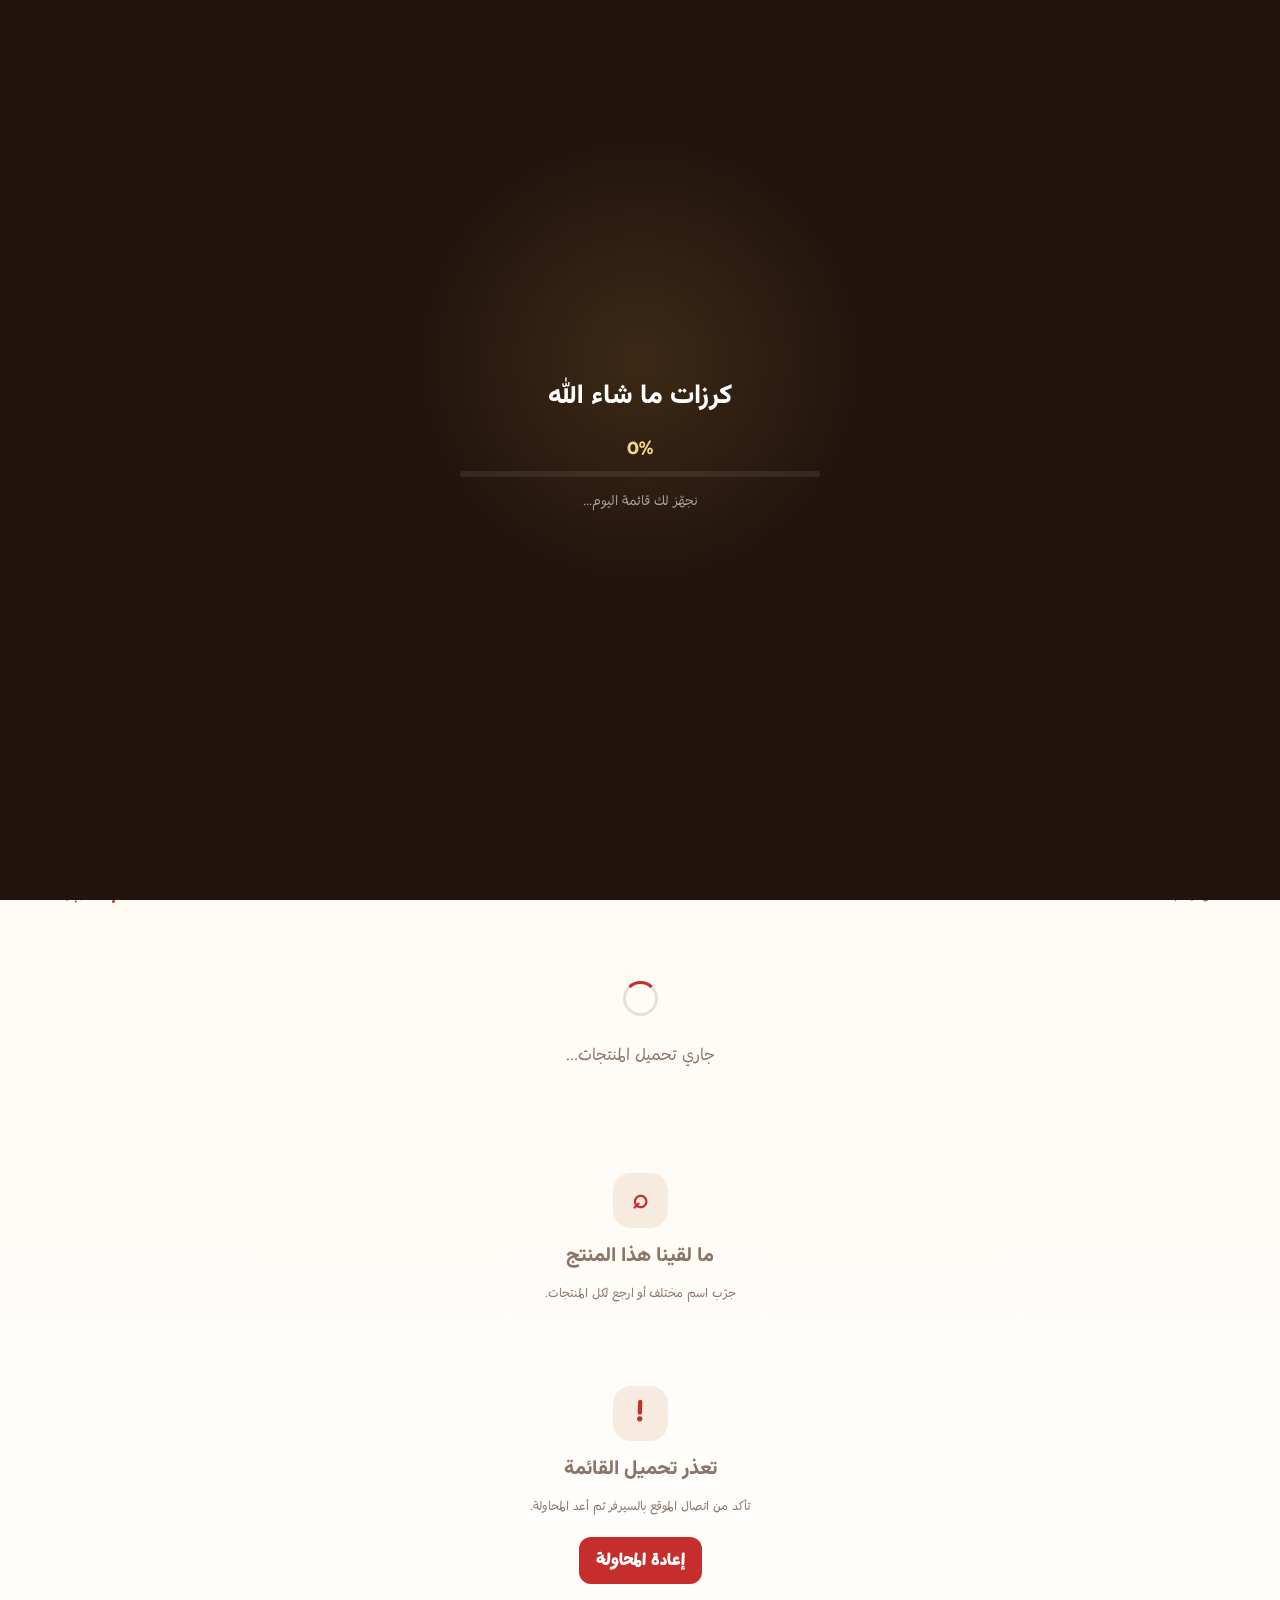
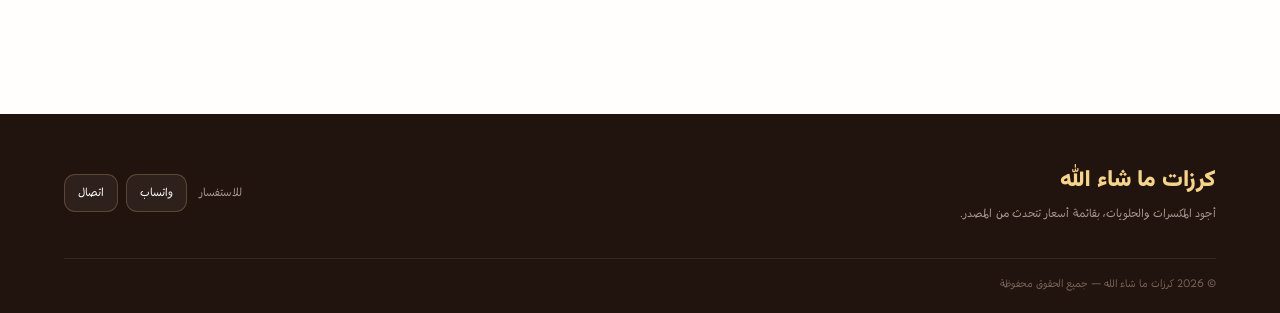
==== index.html @ 21d66e76 "Add files via upload" ====
<!DOCTYPE html>
<html lang="ar" dir="rtl">
<head>
<meta charset="UTF-8">
<meta name="viewport" content="width=device-width, initial-scale=1.0">
<meta name="theme-color" content="#21130d">
<meta name="description" content="كرزات ما شاء الله - قائمة أسعار المكسرات والحلويات والمنتجات المتنوعة.">
<title>كرزات ما شاء الله | قائمة الأسعار</title>
<link rel="preconnect" href="https://fonts.googleapis.com">
<link rel="preconnect" href="https://fonts.gstatic.com" crossorigin>
<link href="https://fonts.googleapis.com/css2?family=Playpen+Sans+Arabic:wght@400;500;600;700&family=Vazirmatn:wght@400;500;600;700;800;900&display=swap" rel="stylesheet">
<link rel="stylesheet" href="style.css">
</head>
<body class="loading">

<div id="loader" aria-hidden="true">
  <div class="loader-inner">
    <div class="loader-brand">كرزات ما شاء الله</div>
    <div class="loader-percent" id="load-pc">0%</div>
    <div class="loader-track"><div id="load-bar"></div></div>
    <p>نجهّز لك قائمة اليوم...</p>
  </div>
</div>

<div id="scrollBar"></div>

<header class="navbar">
  <div class="nav-inner">
    <a class="brand" href="#" aria-label="كرزات ما شاء الله">
      <span><strong>كرزات ما شاء الله</strong><small>نكهة تستاهلها</small></span>
    </a>
    <div class="search-box">
      <span class="search-icon">⌕</span>
      <input id="search" type="search" autocomplete="off" placeholder="ابحث عن منتج..." aria-label="البحث عن منتج">
      <button id="clear-search" type="button" aria-label="مسح البحث">×</button>
    </div>
  </div>
</header>

<main>
<section class="hero">
  <div class="hero-content">
    <span class="eyebrow">قائمة الأسعار اليومية</span>
    <h1>المكسرات والحلويات<br><em>بطعم يفتح النفس.</em></h1>
    <p>تشكيلة مختارة بعناية، وأسعار محدثة مباشرة من قاعدة بيانات المحل.</p>
    <a class="hero-action" href="#products">استعرض المنتجات <span>↓</span></a>
  </div>
  <div class="hero-glow hero-glow-one"></div>
  <div class="hero-glow hero-glow-two"></div>
  <div class="hero-noise"></div>
</section>

<section class="catalog-section" id="products-section">
  <div class="section-head">
    <div><span class="section-kicker">تشكيلتنا</span><h2>اختار اللي يعجبك</h2></div>
    <span class="product-count" id="product-count">...</span>
  </div>

  <div class="category-tabs" role="tablist" aria-label="أقسام المنتجات">
    <button class="tab active" data-cat="all" type="button">الكل</button>
    <button class="tab" data-cat="المكسرات" type="button">المكسرات</button>
    <button class="tab" data-cat="الحلويات" type="button">الحلويات</button>
    <button class="tab" data-cat="منتجات أخرى" type="button">منتجات أخرى</button>
  </div>

  <div class="catalog-tools">
    <span id="active-filter">كل المنتجات</span>
    <button id="reset-filters" type="button">إعادة ضبط</button>
  </div>

  <div id="loading-products" class="products-state">
    <div class="state-spinner"></div><p>جاري تحميل المنتجات...</p>
  </div>
  <section class="products" id="products" aria-live="polite"></section>

  <div id="no-results" class="products-state empty-state" hidden>
    <div class="empty-icon">⌕</div><h3>ما لقينا هذا المنتج</h3><p>جرّب اسم مختلف أو ارجع لكل المنتجات.</p>
  </div>

  <div id="api-error" class="products-state empty-state" hidden>
    <div class="empty-icon">!</div><h3>تعذر تحميل القائمة</h3>
    <p>تأكد من اتصال الموقع بالسيرفر ثم أعد المحاولة.</p>
    <button id="retry-btn" class="retry-btn" type="button">إعادة المحاولة</button>
  </div>
</section>
</main>

<footer>
  <div class="footer-inner">
    <div><div class="footer-brand">كرزات ما شاء الله</div><p>أجود المكسرات والحلويات، بقائمة أسعار تتحدث من المصدر.</p></div>
    <div class="footer-contact"><span>للاستفسار</span><button type="button" onclick="openWhatsApp()">واتساب</button><button type="button" onclick="openCall()">اتصال</button></div>
  </div>
  <div class="footer-bottom">© 2026 كرزات ما شاء الله — جميع الحقوق محفوظة</div>
</footer>

<button id="backToTop" type="button" aria-label="العودة للأعلى">↑</button>
<script src="script.js"></script>
</body>
</html>
---- style.css ----
@import url('https://fonts.googleapis.com/css2?family=Playpen+Sans+Arabic:wght@400;500;600;700&family=Vazirmatn:wght@400;500;600;700;800;900&display=swap');
:root{--ink:#21130d;--cream:#fffaf3;--gold:#d9aa4b;--gold-light:#f4d38b;--red:#c62d2d;--red-dark:#8f1d20;--muted:#8c7468;--line:rgba(72,39,25,.12);--shadow:0 20px 60px rgba(57,31,19,.12);--radius:24px}
*{box-sizing:border-box}html{scroll-behavior:smooth;overflow-x:hidden}body{margin:0;min-height:100vh;overflow-x:hidden;color:var(--ink);background:radial-gradient(circle at 10% 10%,rgba(217,170,75,.12),transparent 28%),linear-gradient(180deg,#f5eadc,#fffaf3 38%,#fff);font-family:'Playpen Sans Arabic',sans-serif}body.loading{overflow:hidden}button,input{font:inherit}button{cursor:pointer}a{text-decoration:none;color:inherit}
#scrollBar{position:fixed;inset:0 auto auto 0;width:0;height:3px;z-index:3000;background:linear-gradient(90deg,var(--red),var(--gold-light));box-shadow:0 0 14px rgba(217,170,75,.55)}
#loader{position:fixed;inset:0;z-index:4000;display:grid;place-items:center;background:radial-gradient(circle at 50% 40%,rgba(217,170,75,.15),transparent 28%),#21130d;color:#fff;transition:opacity .45s,visibility .45s}#loader.hidden{opacity:0;visibility:hidden;pointer-events:none}.loader-inner{text-align:center;width:min(88vw,360px)}.loader-mark{display:none}.loader-brand{font:800 27px 'Vazirmatn',sans-serif}.loader-percent{margin:18px 0 8px;color:var(--gold-light);font-weight:800}.loader-track{height:6px;background:rgba(255,255,255,.08);border-radius:999px;overflow:hidden}#load-bar{width:0;height:100%;background:linear-gradient(90deg,var(--red),var(--gold-light));transition:width .15s}.loader-inner p{color:rgba(255,255,255,.58);font-size:13px;margin-top:14px}
.navbar{position:sticky;top:0;z-index:1500;padding:13px 5%;background:rgba(33,19,13,.9);backdrop-filter:blur(18px);-webkit-backdrop-filter:blur(18px);border-bottom:1px solid rgba(244,211,139,.1);box-shadow:0 8px 30px rgba(25,13,8,.12)}.nav-inner{width:min(1180px,100%);margin:auto;display:flex;align-items:center;justify-content:space-between;gap:22px}.brand{display:flex;align-items:center;min-width:max-content}.brand strong{display:block;color:#fff;font:800 18px 'Vazirmatn',sans-serif}.brand small{display:block;color:#cdbdaf;font-size:10px;margin-top:2px}.search-box{width:min(390px,52vw);display:flex;align-items:center;gap:8px;padding:5px 7px 5px 12px;border:1px solid rgba(244,211,139,.2);border-radius:18px;background:rgba(255,255,255,.07);transition:.25s}.search-box:focus-within{border-color:rgba(244,211,139,.65);box-shadow:0 0 0 4px rgba(217,170,75,.08)}.search-icon{color:#f4d38b;font-size:22px;line-height:1}.search-box input{flex:1;min-width:0;border:0;outline:0;background:transparent;color:#fff;font-size:13px}.search-box input::placeholder{color:#bba99e}.search-box button{border:0;background:transparent;color:#cdbdaf;font-size:22px;opacity:0;pointer-events:none;transition:.2s}.search-box button.visible{opacity:1;pointer-events:auto}
.hero{position:relative;min-height:540px;overflow:hidden;display:flex;align-items:center;padding:75px max(5%,calc((100vw - 1180px)/2));background:linear-gradient(90deg,rgba(33,19,13,.96),rgba(33,19,13,.78) 45%,rgba(33,19,13,.55)),url('https://images.unsplash.com/photo-1536620453301-4ee56663273c?auto=format&fit=crop&w=1800&q=85') center/cover}.hero-content{position:relative;z-index:3;max-width:680px;color:#fff}.eyebrow,.section-kicker{display:inline-flex;align-items:center;gap:8px;color:var(--gold-light);font-size:12px;font-weight:800;letter-spacing:.4px}.eyebrow:before,.section-kicker:before{content:"";width:26px;height:2px;background:var(--gold);border-radius:2px}.hero h1{margin:15px 0 17px;font:900 clamp(39px,6vw,72px)/1.12 'Vazirmatn',sans-serif;letter-spacing:-2px}.hero h1 em{font-style:normal;color:#f1c875}.hero p{max-width:570px;color:#e4d9d1;font-size:16px;line-height:2}.hero-action{display:inline-flex;align-items:center;gap:15px;margin-top:18px;padding:13px 19px;border-radius:15px;color:#24150e;background:linear-gradient(135deg,#f5d994,#c9943c);font-weight:900;box-shadow:0 12px 30px rgba(0,0,0,.18);transition:.25s}.hero-action:hover{transform:translateY(-3px);box-shadow:0 18px 35px rgba(0,0,0,.24)}.hero-action span{font-size:19px}.hero-glow{position:absolute;border-radius:50%;filter:blur(4px);pointer-events:none}.hero-glow-one{width:360px;height:360px;right:-80px;bottom:-150px;background:rgba(198,45,45,.24)}.hero-glow-two{width:280px;height:280px;left:38%;top:-170px;background:rgba(217,170,75,.15)}.hero-noise{position:absolute;inset:0;opacity:.07;background-image:url("data:image/svg+xml,%3Csvg viewBox='0 0 180 180' xmlns='http://www.w3.org/2000/svg'%3E%3Cfilter id='n'%3E%3CfeTurbulence type='fractalNoise' baseFrequency='.8' numOctaves='3' stitchTiles='stitch'/%3E%3C/filter%3E%3Crect width='100%25' height='100%25' filter='url(%23n)' opacity='.7'/%3E%3C/svg%3E")}
.catalog-section{width:min(1180px,90%);margin:0 auto;padding:78px 0 95px}.section-head{display:flex;align-items:end;justify-content:space-between;gap:20px;margin-bottom:25px}.section-head h2{margin:7px 0 0;font:900 clamp(28px,4vw,43px) 'Vazirmatn',sans-serif}.product-count{padding:9px 14px;border:1px solid var(--line);border-radius:999px;color:var(--muted);font-size:12px;background:rgba(255,255,255,.65)}.category-tabs{display:flex;gap:9px;flex-wrap:wrap;margin-bottom:15px}.tab{border:1px solid var(--line);background:#fff;color:#6e5549;padding:10px 17px;border-radius:13px;font-size:13px;font-weight:800;transition:.22s}.tab:hover{border-color:rgba(198,45,45,.3);transform:translateY(-2px)}.tab.active{color:#fff;border-color:transparent;background:linear-gradient(135deg,var(--red),var(--red-dark));box-shadow:0 10px 25px rgba(198,45,45,.18)}.catalog-tools{display:flex;justify-content:space-between;align-items:center;min-height:34px;margin-bottom:15px;color:var(--muted);font-size:12px}#reset-filters{border:0;background:transparent;color:var(--red);font-weight:800;padding:6px 0}
.products{display:grid;grid-template-columns:repeat(4,minmax(0,1fr));gap:18px}.card{position:relative;overflow:hidden;border:1px solid rgba(72,39,25,.08);border-radius:var(--radius);background:rgba(255,255,255,.88);box-shadow:0 10px 35px rgba(57,31,19,.07);opacity:0;transform:translateY(14px);animation:cardIn .55s var(--delay) both;transition:transform .28s,box-shadow .28s,border-color .28s}.card:hover{transform:translateY(-7px);border-color:rgba(217,170,75,.4);box-shadow:var(--shadow)}@keyframes cardIn{to{opacity:1;transform:none}}.card-media{position:relative;height:205px;padding:14px;background:linear-gradient(135deg,#f6eadc,#fffdf9)}.card-media img{width:100%;height:100%;object-fit:cover;border-radius:17px;display:block;transition:transform .35s}.card:hover .card-media img{transform:scale(1.035)}.new-badge{position:absolute;top:24px;right:24px;z-index:2;padding:6px 10px;border-radius:9px;color:#fff;background:#d5212a;font:800 11px 'Vazirmatn',sans-serif;box-shadow:0 7px 16px rgba(213,33,42,.25)}.card-body{padding:17px 18px 19px}.card-category{color:#b08b50;font-size:10px;font-weight:800}.card h3{margin:7px 0 7px;font:800 17px/1.55 'Vazirmatn',sans-serif}.card p{min-height:42px;margin:0;color:#8b7569;font-size:11px;line-height:1.8}.card-footer{display:flex;align-items:end;justify-content:space-between;gap:8px;margin-top:15px;padding-top:13px;border-top:1px solid var(--line)}.card-footer strong{color:var(--red);font:900 18px 'Vazirmatn',sans-serif}.price-label{color:#ad9a90;font-size:10px}
.products-state{min-height:210px;display:grid;place-items:center;text-align:center;color:var(--muted);padding:35px}.state-spinner{width:35px;height:35px;border:3px solid #eadfd5;border-top-color:var(--red);border-radius:50%;animation:spin .8s linear infinite;margin-bottom:-25px}@keyframes spin{to{transform:rotate(360deg)}}.empty-state{display:block}.empty-icon{display:grid;place-items:center;width:55px;height:55px;margin:0 auto 12px;border-radius:18px;background:#f7ebe0;color:var(--red);font-size:27px;font-weight:900}.empty-state h3{font:800 20px 'Vazirmatn',sans-serif;margin:5px}.empty-state p{font-size:12px}.retry-btn{margin-top:8px;border:0;border-radius:12px;padding:10px 17px;color:#fff;background:var(--red);font-weight:800}
footer{color:#e7dbd2;background:#21130d;padding:48px 5% 20px}.footer-inner{width:min(1180px,100%);margin:auto;display:flex;justify-content:space-between;gap:30px;align-items:center}.footer-brand{font:900 23px 'Vazirmatn',sans-serif;color:#f4d38b}.footer-inner p{margin:7px 0 0;color:#a9978e;font-size:11px}.footer-contact{display:flex;align-items:center;gap:8px}.footer-contact span{color:#a9978e;font-size:11px;margin-left:4px}.footer-contact button{border:1px solid rgba(244,211,139,.22);border-radius:11px;background:rgba(255,255,255,.06);color:#fff;padding:9px 13px;font-size:11px}.footer-bottom{width:min(1180px,100%);margin:35px auto 0;padding-top:17px;border-top:1px solid rgba(255,255,255,.08);color:#75665e;font-size:10px}
#backToTop{position:fixed;right:20px;bottom:20px;z-index:1200;width:46px;height:46px;border:1px solid rgba(217,170,75,.35);border-radius:15px;color:#fff;background:#2c1911;box-shadow:0 10px 30px rgba(0,0,0,.16);opacity:0;visibility:hidden;transform:translateY(10px);transition:.25s}#backToTop.show{opacity:1;visibility:visible;transform:none}.blocked-page{min-height:100vh;display:grid;place-items:center;text-align:center;background:#21130d;color:#fff;padding:25px}.blocked-page h1{font:900 35px 'Vazirmatn',sans-serif;color:#f4d38b}.blocked-page p{color:#c9b8ad}
@media(max-width:1050px){.products{grid-template-columns:repeat(3,minmax(0,1fr))}}
@media(max-width:760px){.nav-inner{flex-direction:column;align-items:stretch}.brand{justify-content:center}.search-box{width:100%}.hero{min-height:500px;padding:65px 6%}.hero h1{letter-spacing:-1px}.products{grid-template-columns:repeat(2,minmax(0,1fr));gap:13px}.card-media{height:185px}.catalog-section{width:92%;padding-top:55px}.footer-inner{flex-direction:column;align-items:flex-start}}
@media(max-width:480px){.navbar{padding:10px 4%}.brand strong{font-size:16px}.brand small{font-size:9px}.hero{min-height:470px}.hero p{font-size:13px}.hero-action{font-size:12px}.section-head{align-items:start;flex-direction:column;gap:10px}.products{grid-template-columns:1fr 1fr}.card{border-radius:19px}.card-media{height:145px;padding:9px}.new-badge{top:16px;right:16px;font-size:9px;padding:5px 7px}.card-body{padding:12px}.card h3{font-size:14px}.card p{font-size:10px;min-height:38px}.card-footer{margin-top:11px;padding-top:10px}.card-footer strong{font-size:14px}.price-label{display:none}}
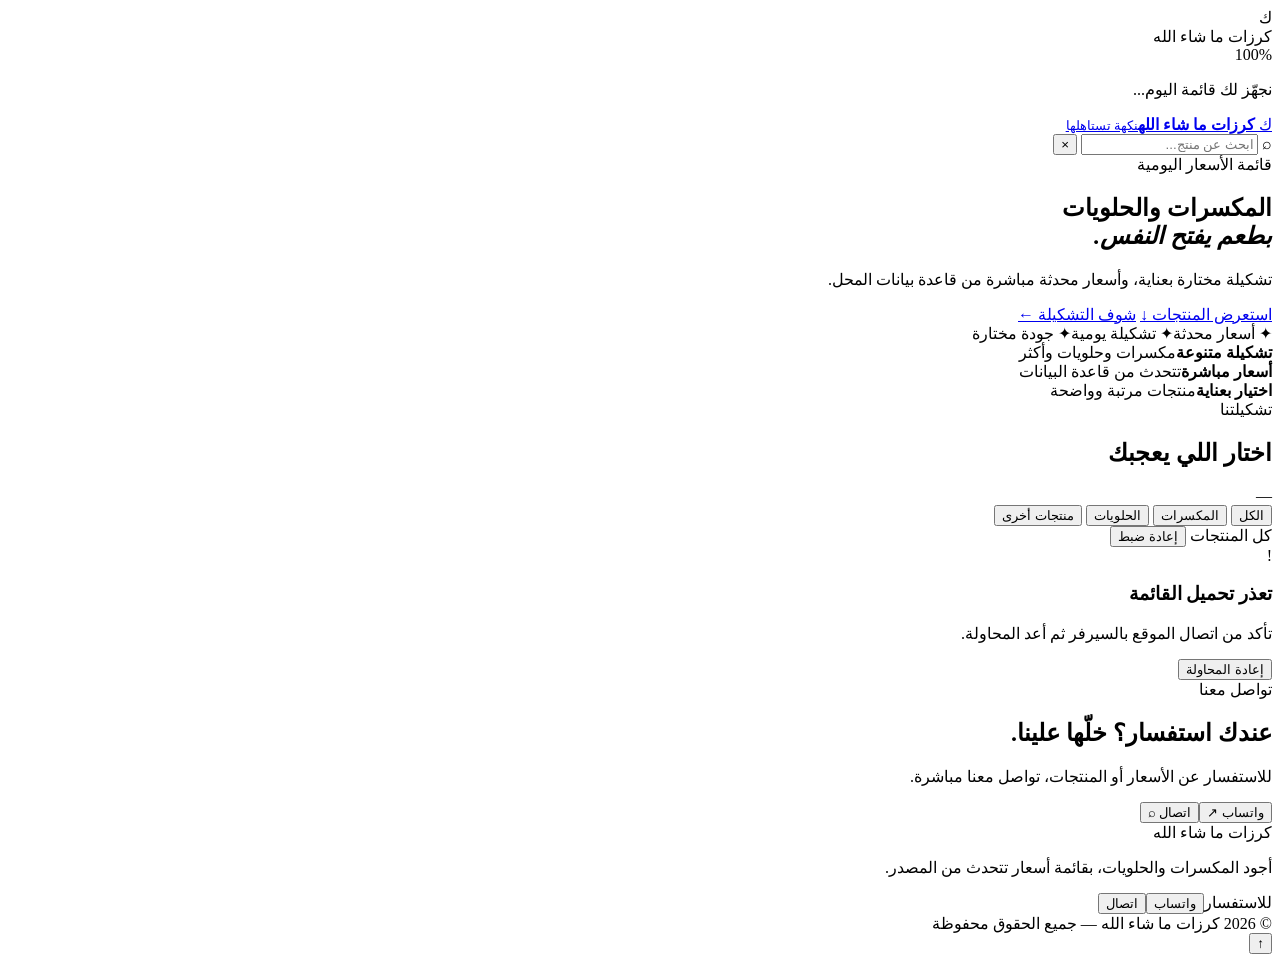
==== commit 560c059e: "Add files via upload" ====
--- a/index.html
+++ b/index.html
@@ -9,12 +9,14 @@
 <link rel="preconnect" href="https://fonts.googleapis.com">
 <link rel="preconnect" href="https://fonts.gstatic.com" crossorigin>
 <link href="https://fonts.googleapis.com/css2?family=Playpen+Sans+Arabic:wght@400;500;600;700&family=Vazirmatn:wght@400;500;600;700;800;900&display=swap" rel="stylesheet">
-<link rel="stylesheet" href="style.css">
+<link rel="stylesheet" href="style_pro.css">
 </head>
 <body class="loading">
+<div class="ambient ambient-a"></div><div class="ambient ambient-b"></div>
 
 <div id="loader" aria-hidden="true">
   <div class="loader-inner">
+    <div class="loader-mark">ك</div>
     <div class="loader-brand">كرزات ما شاء الله</div>
     <div class="loader-percent" id="load-pc">0%</div>
     <div class="loader-track"><div id="load-bar"></div></div>
@@ -27,6 +29,7 @@
 <header class="navbar">
   <div class="nav-inner">
     <a class="brand" href="#" aria-label="كرزات ما شاء الله">
+      <span class="brand-mark">ك</span>
       <span><strong>كرزات ما شاء الله</strong><small>نكهة تستاهلها</small></span>
     </a>
     <div class="search-box">
@@ -39,31 +42,44 @@
 
 <main>
 <section class="hero">
-  <div class="hero-content">
+  <div class="hero-shape shape-one"></div><div class="hero-shape shape-two"></div>
+  <div class="hero-content reveal">
     <span class="eyebrow">قائمة الأسعار اليومية</span>
     <h1>المكسرات والحلويات<br><em>بطعم يفتح النفس.</em></h1>
     <p>تشكيلة مختارة بعناية، وأسعار محدثة مباشرة من قاعدة بيانات المحل.</p>
-    <a class="hero-action" href="#products">استعرض المنتجات <span>↓</span></a>
+    <div class="hero-actions">
+      <a class="hero-action" href="#products-section">استعرض المنتجات <span>↓</span></a>
+      <a class="hero-secondary" href="#products-section">شوف التشكيلة <span>←</span></a>
+    </div>
+    <div class="hero-pills"><span>✦ أسعار محدثة</span><span>✦ تشكيلة يومية</span><span>✦ جودة مختارة</span></div>
   </div>
   <div class="hero-glow hero-glow-one"></div>
   <div class="hero-glow hero-glow-two"></div>
   <div class="hero-noise"></div>
 </section>
 
+<section class="trust-strip">
+  <div class="trust-inner">
+    <div><strong>تشكيلة متنوعة</strong><span>مكسرات وحلويات وأكثر</span></div>
+    <i></i><div><strong>أسعار مباشرة</strong><span>تتحدث من قاعدة البيانات</span></div>
+    <i></i><div><strong>اختيار بعناية</strong><span>منتجات مرتبة وواضحة</span></div>
+  </div>
+</section>
+
 <section class="catalog-section" id="products-section">
-  <div class="section-head">
+  <div class="section-head reveal">
     <div><span class="section-kicker">تشكيلتنا</span><h2>اختار اللي يعجبك</h2></div>
     <span class="product-count" id="product-count">...</span>
   </div>
 
-  <div class="category-tabs" role="tablist" aria-label="أقسام المنتجات">
+  <div class="category-tabs reveal" role="tablist" aria-label="أقسام المنتجات">
     <button class="tab active" data-cat="all" type="button">الكل</button>
     <button class="tab" data-cat="المكسرات" type="button">المكسرات</button>
     <button class="tab" data-cat="الحلويات" type="button">الحلويات</button>
     <button class="tab" data-cat="منتجات أخرى" type="button">منتجات أخرى</button>
   </div>
 
-  <div class="catalog-tools">
+  <div class="catalog-tools reveal">
     <span id="active-filter">كل المنتجات</span>
     <button id="reset-filters" type="button">إعادة ضبط</button>
   </div>
@@ -71,7 +87,7 @@
   <div id="loading-products" class="products-state">
     <div class="state-spinner"></div><p>جاري تحميل المنتجات...</p>
   </div>
-  <section class="products" id="products" aria-live="polite"></section>
+  <section class="products reveal" id="products" aria-live="polite"></section>
 
   <div id="no-results" class="products-state empty-state" hidden>
     <div class="empty-icon">⌕</div><h3>ما لقينا هذا المنتج</h3><p>جرّب اسم مختلف أو ارجع لكل المنتجات.</p>
@@ -85,6 +101,11 @@
 </section>
 </main>
 
+<section class="contact-cta reveal">
+  <div><span class="section-kicker">تواصل معنا</span><h2>عندك استفسار؟ خلّها علينا.</h2><p>للاستفسار عن الأسعار أو المنتجات، تواصل معنا مباشرة.</p></div>
+  <div class="cta-actions"><button type="button" onclick="openWhatsApp()">واتساب <span>↗</span></button><button type="button" onclick="openCall()">اتصال <span>⌕</span></button></div>
+</section>
+
 <footer>
   <div class="footer-inner">
     <div><div class="footer-brand">كرزات ما شاء الله</div><p>أجود المكسرات والحلويات، بقائمة أسعار تتحدث من المصدر.</p></div>
@@ -94,6 +115,15 @@
 </footer>
 
 <button id="backToTop" type="button" aria-label="العودة للأعلى">↑</button>
+<script>
+(() => {
+  const els = document.querySelectorAll('.reveal');
+  const io = new IntersectionObserver((entries) => {
+    entries.forEach(e => { if (e.isIntersecting) { e.target.classList.add('is-visible'); io.unobserve(e.target); } });
+  }, {threshold:.08});
+  els.forEach(el => io.observe(el));
+})();
+</script>
 <script src="script.js"></script>
 </body>
 </html>
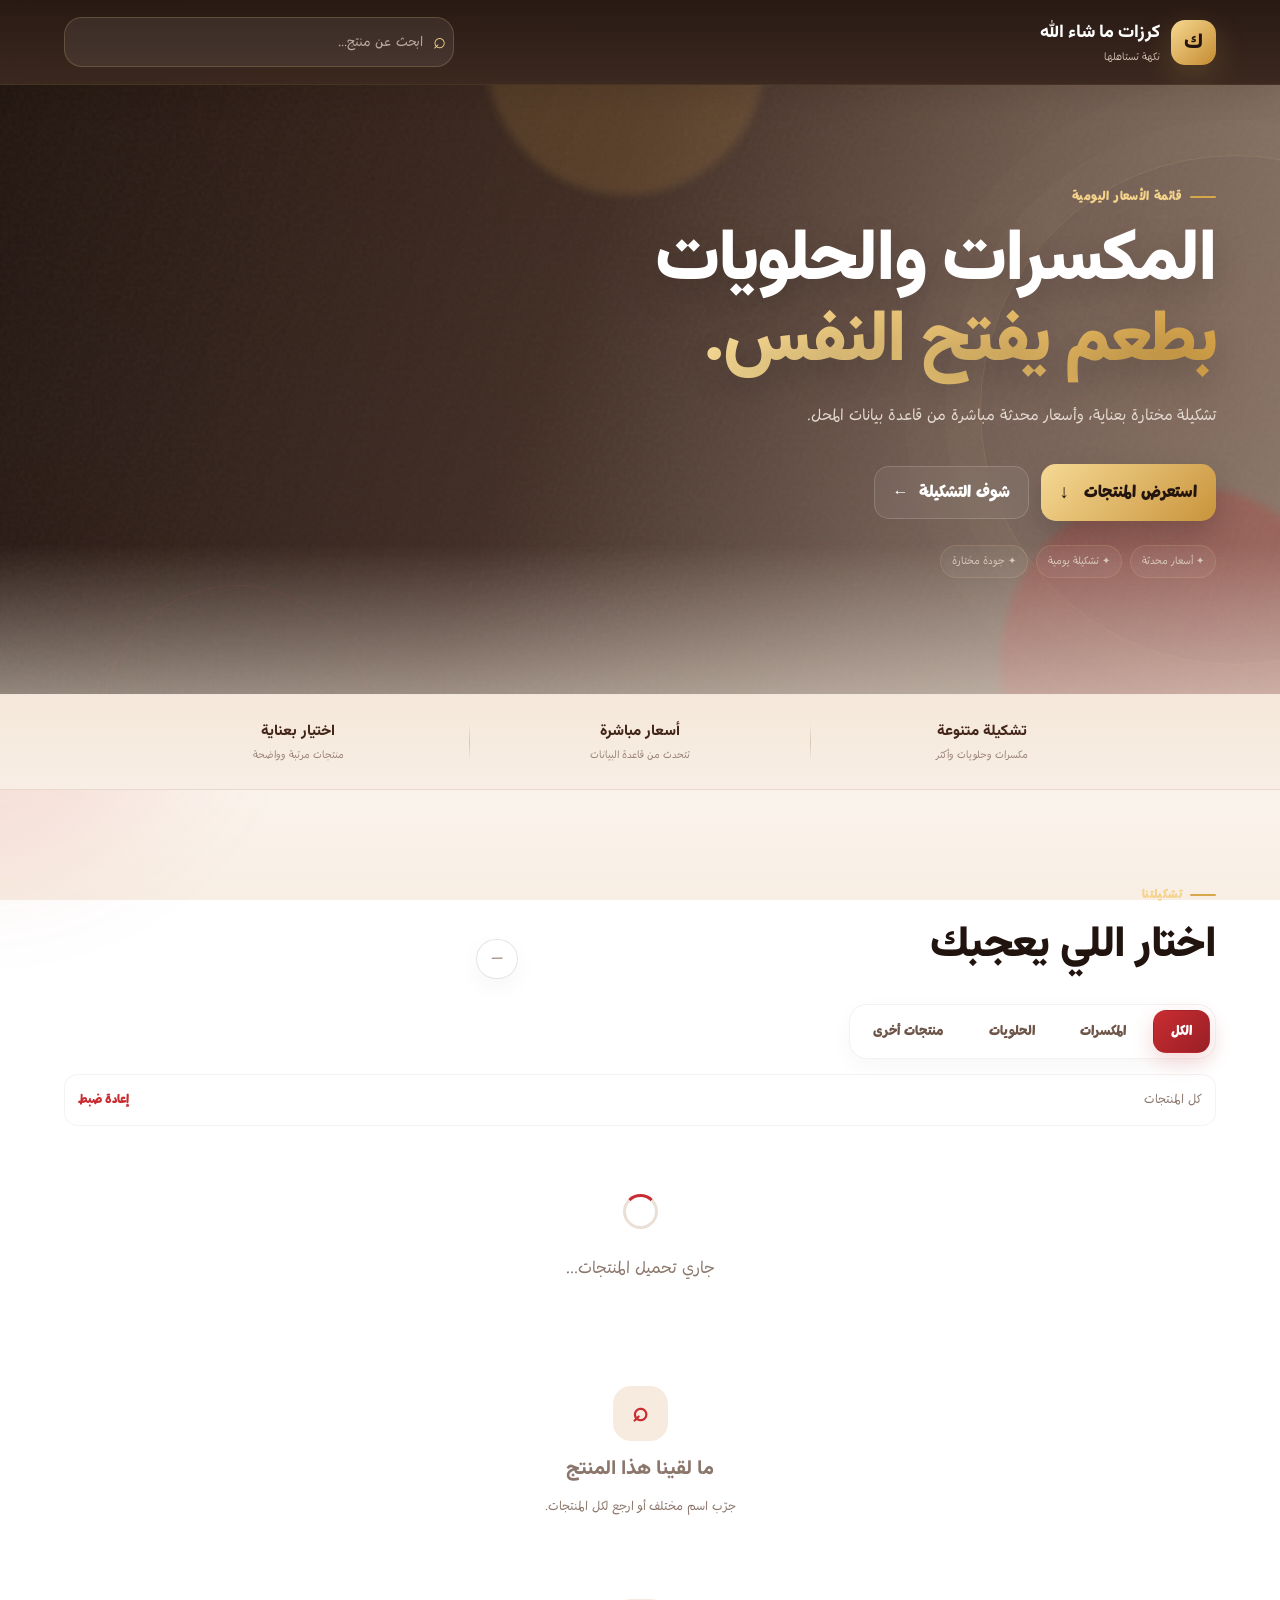
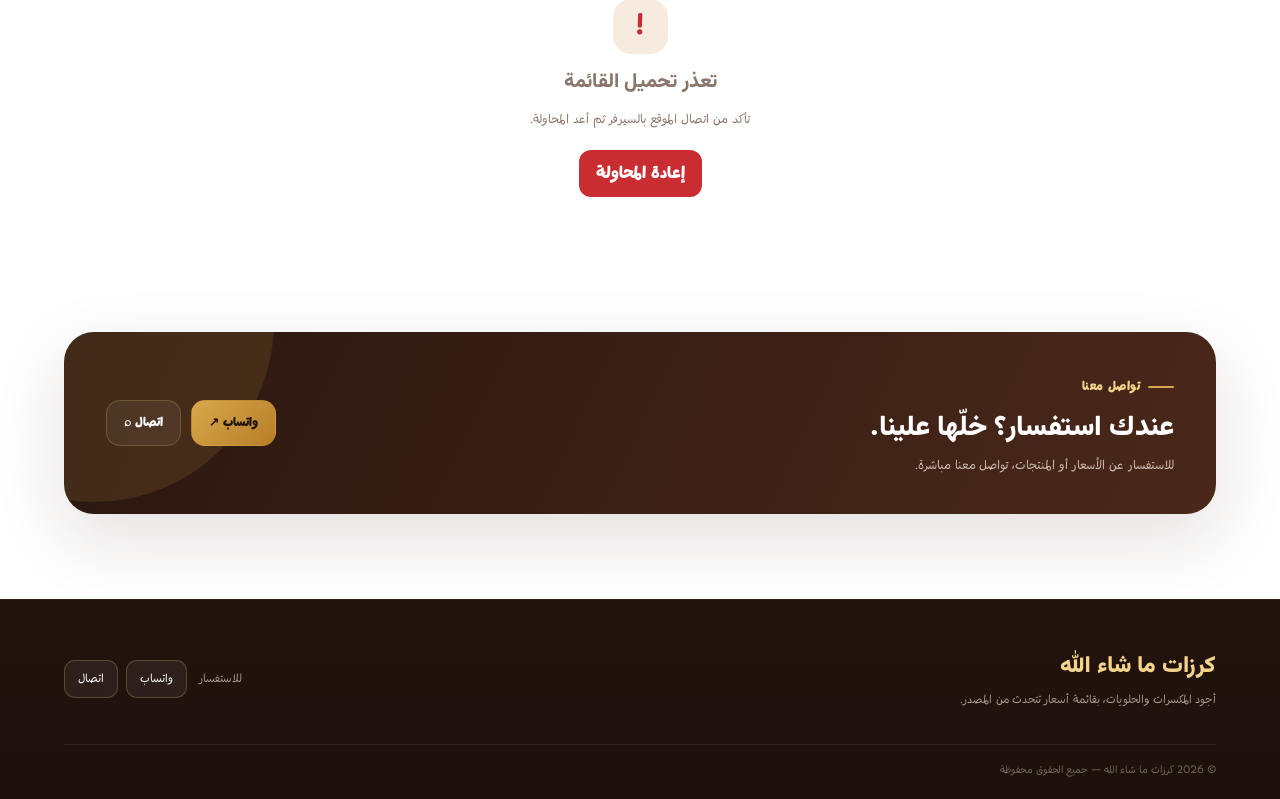
==== commit a9a2a04b: "Update stylesheet link in index.html" ====
--- a/index.html
+++ b/index.html
@@ -9,7 +9,7 @@
 <link rel="preconnect" href="https://fonts.googleapis.com">
 <link rel="preconnect" href="https://fonts.gstatic.com" crossorigin>
 <link href="https://fonts.googleapis.com/css2?family=Playpen+Sans+Arabic:wght@400;500;600;700&family=Vazirmatn:wght@400;500;600;700;800;900&display=swap" rel="stylesheet">
-<link rel="stylesheet" href="style_pro.css">
+<link rel="stylesheet" href="style.css">
 </head>
 <body class="loading">
 <div class="ambient ambient-a"></div><div class="ambient ambient-b"></div>
--- a/style.css
+++ b/style.css
@@ -0,0 +1,48 @@
+@import url('https://fonts.googleapis.com/css2?family=Playpen+Sans+Arabic:wght@400;500;600;700&family=Vazirmatn:wght@400;500;600;700;800;900&display=swap');
+:root{--ink:#21130d;--cream:#fffaf3;--gold:#d9aa4b;--gold-light:#f4d38b;--red:#c62d2d;--red-dark:#8f1d20;--muted:#8c7468;--line:rgba(72,39,25,.12);--shadow:0 20px 60px rgba(57,31,19,.12);--radius:24px}
+*{box-sizing:border-box}html{scroll-behavior:smooth;overflow-x:hidden}body{margin:0;min-height:100vh;overflow-x:hidden;color:var(--ink);background:radial-gradient(circle at 10% 10%,rgba(217,170,75,.12),transparent 28%),linear-gradient(180deg,#f5eadc,#fffaf3 38%,#fff);font-family:'Playpen Sans Arabic',sans-serif}body.loading{overflow:hidden}button,input{font:inherit}button{cursor:pointer}a{text-decoration:none;color:inherit}
+#scrollBar{position:fixed;inset:0 auto auto 0;width:0;height:3px;z-index:3000;background:linear-gradient(90deg,var(--red),var(--gold-light));box-shadow:0 0 14px rgba(217,170,75,.55)}
+#loader{position:fixed;inset:0;z-index:4000;display:grid;place-items:center;background:radial-gradient(circle at 50% 40%,rgba(217,170,75,.15),transparent 28%),#21130d;color:#fff;transition:opacity .45s,visibility .45s}#loader.hidden{opacity:0;visibility:hidden;pointer-events:none}.loader-inner{text-align:center;width:min(88vw,360px)}.loader-mark,.brand-mark{display:grid;place-items:center;font-family:'Vazirmatn',sans-serif;font-weight:900;color:#21130d;background:linear-gradient(135deg,#f6d890,#c58b31);box-shadow:0 10px 30px rgba(217,170,75,.2)}.loader-mark{width:64px;height:64px;margin:0 auto 18px;border-radius:20px;font-size:30px;transform:rotate(-4deg)}.loader-brand{font:800 27px 'Vazirmatn',sans-serif}.loader-percent{margin:18px 0 8px;color:var(--gold-light);font-weight:800}.loader-track{height:6px;background:rgba(255,255,255,.08);border-radius:999px;overflow:hidden}#load-bar{width:0;height:100%;background:linear-gradient(90deg,var(--red),var(--gold-light));transition:width .15s}.loader-inner p{color:rgba(255,255,255,.58);font-size:13px;margin-top:14px}
+.navbar{position:sticky;top:0;z-index:1500;padding:13px 5%;background:rgba(33,19,13,.9);backdrop-filter:blur(18px);-webkit-backdrop-filter:blur(18px);border-bottom:1px solid rgba(244,211,139,.1);box-shadow:0 8px 30px rgba(25,13,8,.12)}.nav-inner{width:min(1180px,100%);margin:auto;display:flex;align-items:center;justify-content:space-between;gap:22px}.brand{display:flex;align-items:center;gap:11px;min-width:max-content}.brand-mark{width:45px;height:45px;border-radius:14px;font-size:21px}.brand strong{display:block;color:#fff;font:800 18px 'Vazirmatn',sans-serif}.brand small{display:block;color:#cdbdaf;font-size:10px;margin-top:2px}.search-box{width:min(390px,52vw);display:flex;align-items:center;gap:8px;padding:5px 7px 5px 12px;border:1px solid rgba(244,211,139,.2);border-radius:18px;background:rgba(255,255,255,.07);transition:.25s}.search-box:focus-within{border-color:rgba(244,211,139,.65);box-shadow:0 0 0 4px rgba(217,170,75,.08)}.search-icon{color:#f4d38b;font-size:22px;line-height:1}.search-box input{flex:1;min-width:0;border:0;outline:0;background:transparent;color:#fff;font-size:13px}.search-box input::placeholder{color:#bba99e}.search-box button{border:0;background:transparent;color:#cdbdaf;font-size:22px;opacity:0;pointer-events:none;transition:.2s}.search-box button.visible{opacity:1;pointer-events:auto}
+.hero{position:relative;min-height:540px;overflow:hidden;display:flex;align-items:center;padding:75px max(5%,calc((100vw - 1180px)/2));background:linear-gradient(90deg,rgba(33,19,13,.96),rgba(33,19,13,.78) 45%,rgba(33,19,13,.55)),url('https://images.unsplash.com/photo-1536620453301-4ee56663273c?auto=format&fit=crop&w=1800&q=85') center/cover}.hero-content{position:relative;z-index:3;max-width:680px;color:#fff}.eyebrow,.section-kicker{display:inline-flex;align-items:center;gap:8px;color:var(--gold-light);font-size:12px;font-weight:800;letter-spacing:.4px}.eyebrow:before,.section-kicker:before{content:"";width:26px;height:2px;background:var(--gold);border-radius:2px}.hero h1{margin:15px 0 17px;font:900 clamp(39px,6vw,72px)/1.12 'Vazirmatn',sans-serif;letter-spacing:-2px}.hero h1 em{font-style:normal;color:#f1c875}.hero p{max-width:570px;color:#e4d9d1;font-size:16px;line-height:2}.hero-action{display:inline-flex;align-items:center;gap:15px;margin-top:18px;padding:13px 19px;border-radius:15px;color:#24150e;background:linear-gradient(135deg,#f5d994,#c9943c);font-weight:900;box-shadow:0 12px 30px rgba(0,0,0,.18);transition:.25s}.hero-action:hover{transform:translateY(-3px);box-shadow:0 18px 35px rgba(0,0,0,.24)}.hero-action span{font-size:19px}.hero-glow{position:absolute;border-radius:50%;filter:blur(4px);pointer-events:none}.hero-glow-one{width:360px;height:360px;right:-80px;bottom:-150px;background:rgba(198,45,45,.24)}.hero-glow-two{width:280px;height:280px;left:38%;top:-170px;background:rgba(217,170,75,.15)}.hero-noise{position:absolute;inset:0;opacity:.07;background-image:url("data:image/svg+xml,%3Csvg viewBox='0 0 180 180' xmlns='http://www.w3.org/2000/svg'%3E%3Cfilter id='n'%3E%3CfeTurbulence type='fractalNoise' baseFrequency='.8' numOctaves='3' stitchTiles='stitch'/%3E%3C/filter%3E%3Crect width='100%25' height='100%25' filter='url(%23n)' opacity='.7'/%3E%3C/svg%3E")}
+.catalog-section{width:min(1180px,90%);margin:0 auto;padding:78px 0 95px}.section-head{display:flex;align-items:end;justify-content:space-between;gap:20px;margin-bottom:25px}.section-head h2{margin:7px 0 0;font:900 clamp(28px,4vw,43px) 'Vazirmatn',sans-serif}.product-count{padding:9px 14px;border:1px solid var(--line);border-radius:999px;color:var(--muted);font-size:12px;background:rgba(255,255,255,.65)}.category-tabs{display:flex;gap:9px;flex-wrap:wrap;margin-bottom:15px}.tab{border:1px solid var(--line);background:#fff;color:#6e5549;padding:10px 17px;border-radius:13px;font-size:13px;font-weight:800;transition:.22s}.tab:hover{border-color:rgba(198,45,45,.3);transform:translateY(-2px)}.tab.active{color:#fff;border-color:transparent;background:linear-gradient(135deg,var(--red),var(--red-dark));box-shadow:0 10px 25px rgba(198,45,45,.18)}.catalog-tools{display:flex;justify-content:space-between;align-items:center;min-height:34px;margin-bottom:15px;color:var(--muted);font-size:12px}#reset-filters{border:0;background:transparent;color:var(--red);font-weight:800;padding:6px 0}
+.products{display:grid;grid-template-columns:repeat(4,minmax(0,1fr));gap:18px}.card{position:relative;overflow:hidden;border:1px solid rgba(72,39,25,.08);border-radius:var(--radius);background:rgba(255,255,255,.88);box-shadow:0 10px 35px rgba(57,31,19,.07);opacity:0;transform:translateY(14px);animation:cardIn .55s var(--delay) both;transition:transform .28s,box-shadow .28s,border-color .28s}.card:hover{transform:translateY(-7px);border-color:rgba(217,170,75,.4);box-shadow:var(--shadow)}@keyframes cardIn{to{opacity:1;transform:none}}.card-media{position:relative;height:205px;padding:14px;background:linear-gradient(135deg,#f6eadc,#fffdf9)}.card-media img{width:100%;height:100%;object-fit:cover;border-radius:17px;display:block;transition:transform .35s}.card:hover .card-media img{transform:scale(1.035)}.new-badge{position:absolute;top:24px;right:24px;z-index:2;padding:6px 10px;border-radius:9px;color:#fff;background:#d5212a;font:800 11px 'Vazirmatn',sans-serif;box-shadow:0 7px 16px rgba(213,33,42,.25)}.card-body{padding:17px 18px 19px}.card-category{color:#b08b50;font-size:10px;font-weight:800}.card h3{margin:7px 0 7px;font:800 17px/1.55 'Vazirmatn',sans-serif}.card p{min-height:42px;margin:0;color:#8b7569;font-size:11px;line-height:1.8}.card-footer{display:flex;align-items:end;justify-content:space-between;gap:8px;margin-top:15px;padding-top:13px;border-top:1px solid var(--line)}.card-footer strong{color:var(--red);font:900 18px 'Vazirmatn',sans-serif}.price-label{color:#ad9a90;font-size:10px}
+.products-state{min-height:210px;display:grid;place-items:center;text-align:center;color:var(--muted);padding:35px}.state-spinner{width:35px;height:35px;border:3px solid #eadfd5;border-top-color:var(--red);border-radius:50%;animation:spin .8s linear infinite;margin-bottom:-25px}@keyframes spin{to{transform:rotate(360deg)}}.empty-state{display:block}.empty-icon{display:grid;place-items:center;width:55px;height:55px;margin:0 auto 12px;border-radius:18px;background:#f7ebe0;color:var(--red);font-size:27px;font-weight:900}.empty-state h3{font:800 20px 'Vazirmatn',sans-serif;margin:5px}.empty-state p{font-size:12px}.retry-btn{margin-top:8px;border:0;border-radius:12px;padding:10px 17px;color:#fff;background:var(--red);font-weight:800}
+footer{color:#e7dbd2;background:#21130d;padding:48px 5% 20px}.footer-inner{width:min(1180px,100%);margin:auto;display:flex;justify-content:space-between;gap:30px;align-items:center}.footer-brand{font:900 23px 'Vazirmatn',sans-serif;color:#f4d38b}.footer-inner p{margin:7px 0 0;color:#a9978e;font-size:11px}.footer-contact{display:flex;align-items:center;gap:8px}.footer-contact span{color:#a9978e;font-size:11px;margin-left:4px}.footer-contact button{border:1px solid rgba(244,211,139,.22);border-radius:11px;background:rgba(255,255,255,.06);color:#fff;padding:9px 13px;font-size:11px}.footer-bottom{width:min(1180px,100%);margin:35px auto 0;padding-top:17px;border-top:1px solid rgba(255,255,255,.08);color:#75665e;font-size:10px}
+#backToTop{position:fixed;right:20px;bottom:20px;z-index:1200;width:46px;height:46px;border:1px solid rgba(217,170,75,.35);border-radius:15px;color:#fff;background:#2c1911;box-shadow:0 10px 30px rgba(0,0,0,.16);opacity:0;visibility:hidden;transform:translateY(10px);transition:.25s}#backToTop.show{opacity:1;visibility:visible;transform:none}.blocked-page{min-height:100vh;display:grid;place-items:center;text-align:center;background:#21130d;color:#fff;padding:25px}.blocked-page h1{font:900 35px 'Vazirmatn',sans-serif;color:#f4d38b}.blocked-page p{color:#c9b8ad}
+@media(max-width:1050px){.products{grid-template-columns:repeat(3,minmax(0,1fr))}}
+@media(max-width:760px){.nav-inner{flex-direction:column;align-items:stretch}.brand{justify-content:center}.search-box{width:100%}.hero{min-height:500px;padding:65px 6%}.hero h1{letter-spacing:-1px}.products{grid-template-columns:repeat(2,minmax(0,1fr));gap:13px}.card-media{height:185px}.catalog-section{width:92%;padding-top:55px}.footer-inner{flex-direction:column;align-items:flex-start}}
+@media(max-width:480px){.navbar{padding:10px 4%}.brand strong{font-size:16px}.brand small{font-size:9px}.hero{min-height:470px}.hero p{font-size:13px}.hero-action{font-size:12px}.section-head{align-items:start;flex-direction:column;gap:10px}.products{grid-template-columns:1fr 1fr}.card{border-radius:19px}.card-media{height:145px;padding:9px}.new-badge{top:16px;right:16px;font-size:9px;padding:5px 7px}.card-body{padding:12px}.card h3{font-size:14px}.card p{font-size:10px;min-height:38px}.card-footer{margin-top:11px;padding-top:10px}.card-footer strong{font-size:14px}.price-label{display:none}}
+
+/* ===== Premium visual layer ===== */
+:root{
+  --brown-950:#21130d;--brown-900:#2b1810;--brown-800:#432519;
+  --cream-50:#fffdf9;--cream-100:#fff8ef;--cream-200:#f7ecdf;
+  --gold:#d7a84b;--gold-soft:#f3d18a;--red:#c92d32;
+  --text:#2d1b13;--muted:#8b766b;--glass:rgba(255,255,255,.66);
+}
+body{
+  background:
+    radial-gradient(900px 500px at 8% 12%,rgba(215,168,75,.13),transparent 62%),
+    radial-gradient(800px 500px at 92% 44%,rgba(201,45,50,.055),transparent 62%),
+    linear-gradient(180deg,#f4e7d8 0%,#faf2e8 18%,#fffaf4 42%,#fffdf9 68%,#f8eee4 100%);
+  background-attachment:fixed;
+}
+body:before{content:"";position:fixed;inset:0;pointer-events:none;z-index:-1;opacity:.22;background-image:radial-gradient(rgba(67,37,25,.16) .7px,transparent .7px);background-size:18px 18px;mask-image:linear-gradient(to bottom,transparent,#000 18%,#000 82%,transparent)}
+.ambient{position:fixed;width:420px;height:420px;border-radius:50%;filter:blur(70px);opacity:.12;pointer-events:none;z-index:-1}.ambient-a{top:20%;right:-220px;background:#d7a84b}.ambient-b{bottom:5%;left:-230px;background:#c92d32}
+.navbar{background:linear-gradient(180deg,rgba(33,19,13,.97),rgba(43,24,16,.92));border-bottom:1px solid rgba(243,209,138,.14)}
+.nav-inner{height:58px}.brand-mark{position:relative;overflow:hidden}.brand-mark:after{content:"";position:absolute;inset:-30%;background:linear-gradient(120deg,transparent 35%,rgba(255,255,255,.55),transparent 65%);transform:translateX(-100%) rotate(15deg);animation:shine 4.5s infinite}@keyframes shine{0%,65%{transform:translateX(-100%) rotate(15deg)}78%,100%{transform:translateX(100%) rotate(15deg)}}
+.hero{min-height:610px;background:linear-gradient(110deg,rgba(29,16,11,.98) 0%,rgba(45,24,15,.91) 43%,rgba(56,30,18,.72) 70%,rgba(56,30,18,.55) 100%),url('https://images.unsplash.com/photo-1536620453301-4ee56663273c?auto=format&fit=crop&w=1800&q=85') center/cover;isolation:isolate}
+.hero:after{content:"";position:absolute;inset:auto 0 0;height:150px;background:linear-gradient(to bottom,transparent,rgba(247,236,223,.5));pointer-events:none;z-index:1}.hero-content{padding-bottom:22px}.hero h1{max-width:780px;text-shadow:0 12px 35px rgba(0,0,0,.22)}.hero h1 em{background:linear-gradient(90deg,#f7da95,#d8a54a);-webkit-background-clip:text;background-clip:text;color:transparent}.hero p{font-size:15px;max-width:590px}.hero-actions{display:flex;align-items:center;gap:12px;flex-wrap:wrap}.hero-secondary{display:inline-flex;align-items:center;gap:10px;margin-top:18px;padding:12px 18px;border-radius:15px;border:1px solid rgba(255,255,255,.16);background:rgba(255,255,255,.06);color:#fff;font-weight:800;backdrop-filter:blur(8px);transition:.25s}.hero-secondary:hover{background:rgba(255,255,255,.11);transform:translateY(-3px)}.hero-pills{display:flex;gap:8px;flex-wrap:wrap;margin-top:24px}.hero-pills span{padding:7px 11px;border:1px solid rgba(243,209,138,.15);border-radius:999px;color:#d9c9bd;background:rgba(255,255,255,.045);font-size:10px}.shape-one,.shape-two{position:absolute;border:1px solid rgba(243,209,138,.12);border-radius:50%;pointer-events:none}.shape-one{width:510px;height:510px;right:-210px;top:70px;box-shadow:0 0 0 35px rgba(243,209,138,.018),0 0 0 75px rgba(243,209,138,.012);animation:floatCircle 10s ease-in-out infinite}.shape-two{width:270px;height:270px;left:8%;bottom:-160px;border-color:rgba(201,45,50,.12);animation:floatCircle 8s ease-in-out infinite reverse}@keyframes floatCircle{50%{transform:translateY(-12px) rotate(5deg)}100%{transform:translateY(0) rotate(0)}}
+.trust-strip{position:relative;z-index:5;margin-top:-1px;background:linear-gradient(180deg,#f5e8da 0%,#f8eee5 100%);border-top:1px solid rgba(72,39,25,.04);border-bottom:1px solid rgba(72,39,25,.07)}.trust-inner{width:min(980px,90%);margin:auto;display:grid;grid-template-columns:1fr auto 1fr auto 1fr;align-items:center;padding:25px 0;gap:22px;text-align:center}.trust-inner div{display:flex;flex-direction:column;gap:4px}.trust-inner strong{font:800 15px 'Vazirmatn',sans-serif;color:var(--brown-800)}.trust-inner span{font-size:10px;color:#9a8477}.trust-inner i{width:1px;height:38px;background:linear-gradient(transparent,#d8c4b2,transparent)}
+.catalog-section{padding-top:88px}.section-head h2{letter-spacing:-.7px}.section-head:after{content:""}.product-count{background:rgba(255,255,255,.58);box-shadow:0 8px 25px rgba(57,31,19,.04)}.category-tabs{padding:5px;border-radius:18px;background:rgba(255,255,255,.42);border:1px solid rgba(72,39,25,.06);width:max-content;max-width:100%;box-shadow:0 8px 25px rgba(57,31,19,.035)}.tab{background:transparent;border-color:transparent;border-radius:13px}.tab.active{background:linear-gradient(135deg,#c92d32,#991f25);box-shadow:0 8px 22px rgba(201,45,50,.2)}
+.catalog-tools{padding:9px 13px;border-radius:14px;background:rgba(255,255,255,.4);border:1px solid rgba(72,39,25,.055)}
+.card{background:linear-gradient(180deg,rgba(255,255,255,.9),rgba(255,251,246,.96));box-shadow:0 12px 35px rgba(57,31,19,.065);transition:transform .4s cubic-bezier(.2,.8,.2,1),box-shadow .4s,border-color .4s}.card:before{content:"";position:absolute;inset:0;border-radius:inherit;pointer-events:none;background:linear-gradient(130deg,rgba(255,255,255,.7),transparent 35%);opacity:.6}.card:hover{transform:translateY(-10px) scale(1.008);box-shadow:0 24px 60px rgba(57,31,19,.14)}.card-media{background:linear-gradient(145deg,#f2e4d5,#fffdf9)}.card-media:after{content:"";position:absolute;inset:14px;border-radius:17px;box-shadow:inset 0 0 0 1px rgba(255,255,255,.35);pointer-events:none}.card h3{letter-spacing:-.25px}.card-footer strong{background:linear-gradient(90deg,#c92d32,#a52127);-webkit-background-clip:text;background-clip:text;color:transparent}
+.new-badge{animation:badgePulse 2.4s ease-in-out infinite}@keyframes badgePulse{0%,100%{box-shadow:0 7px 16px rgba(213,33,42,.22)}50%{box-shadow:0 7px 25px rgba(213,33,42,.38)}}
+.reveal{opacity:0;transform:translateY(20px);transition:opacity .75s ease,transform .75s cubic-bezier(.2,.7,.2,1)}.reveal.is-visible{opacity:1;transform:none}
+.contact-cta{width:min(1180px,90%);margin:5px auto 85px;padding:38px 42px;border-radius:30px;display:flex;align-items:center;justify-content:space-between;gap:30px;background:linear-gradient(115deg,#2a1710,#4a281a);color:#fff;box-shadow:0 24px 70px rgba(57,31,19,.14);position:relative;overflow:hidden}.contact-cta:after{content:"";position:absolute;width:360px;height:360px;border-radius:50%;left:-150px;top:-190px;background:rgba(215,168,75,.13)}.contact-cta h2{font:900 28px 'Vazirmatn',sans-serif;margin:9px 0 6px;position:relative;z-index:1}.contact-cta p{color:#cdbdb2;font-size:12px;margin:0;position:relative;z-index:1}.cta-actions{display:flex;gap:10px;position:relative;z-index:2}.cta-actions button{border:1px solid rgba(243,209,138,.2);background:rgba(255,255,255,.06);color:#fff;border-radius:14px;padding:12px 17px;font-size:12px;font-weight:800;transition:.25s}.cta-actions button:first-child{background:linear-gradient(135deg,#d7a84b,#b67e28);color:#21130d;border-color:transparent}.cta-actions button:hover{transform:translateY(-3px)}
+footer{background:linear-gradient(180deg,#24140e,#1d100b);border-top:1px solid rgba(243,209,138,.08)}
+#backToTop{background:linear-gradient(145deg,#3b2116,#24140e);backdrop-filter:blur(8px)}
+@media(max-width:760px){.hero{min-height:590px}.trust-inner{grid-template-columns:1fr;gap:15px}.trust-inner i{width:80px;height:1px;margin:auto}.category-tabs{width:100%;overflow:auto;flex-wrap:nowrap}.tab{white-space:nowrap}.contact-cta{padding:30px 24px;flex-direction:column;align-items:flex-start}.cta-actions{width:100%}.cta-actions button{flex:1}}
+@media(max-width:480px){.hero{min-height:550px;padding-top:55px}.hero h1{font-size:37px}.hero-pills{margin-top:18px}.hero-pills span{font-size:9px}.trust-inner{padding:21px 0}.contact-cta{margin-bottom:55px;border-radius:23px}.contact-cta h2{font-size:23px}}
+@media(prefers-reduced-motion:reduce){*,*:before,*:after{animation-duration:.01ms!important;animation-iteration-count:1!important;scroll-behavior:auto!important;transition-duration:.01ms!important}.reveal{opacity:1;transform:none}}
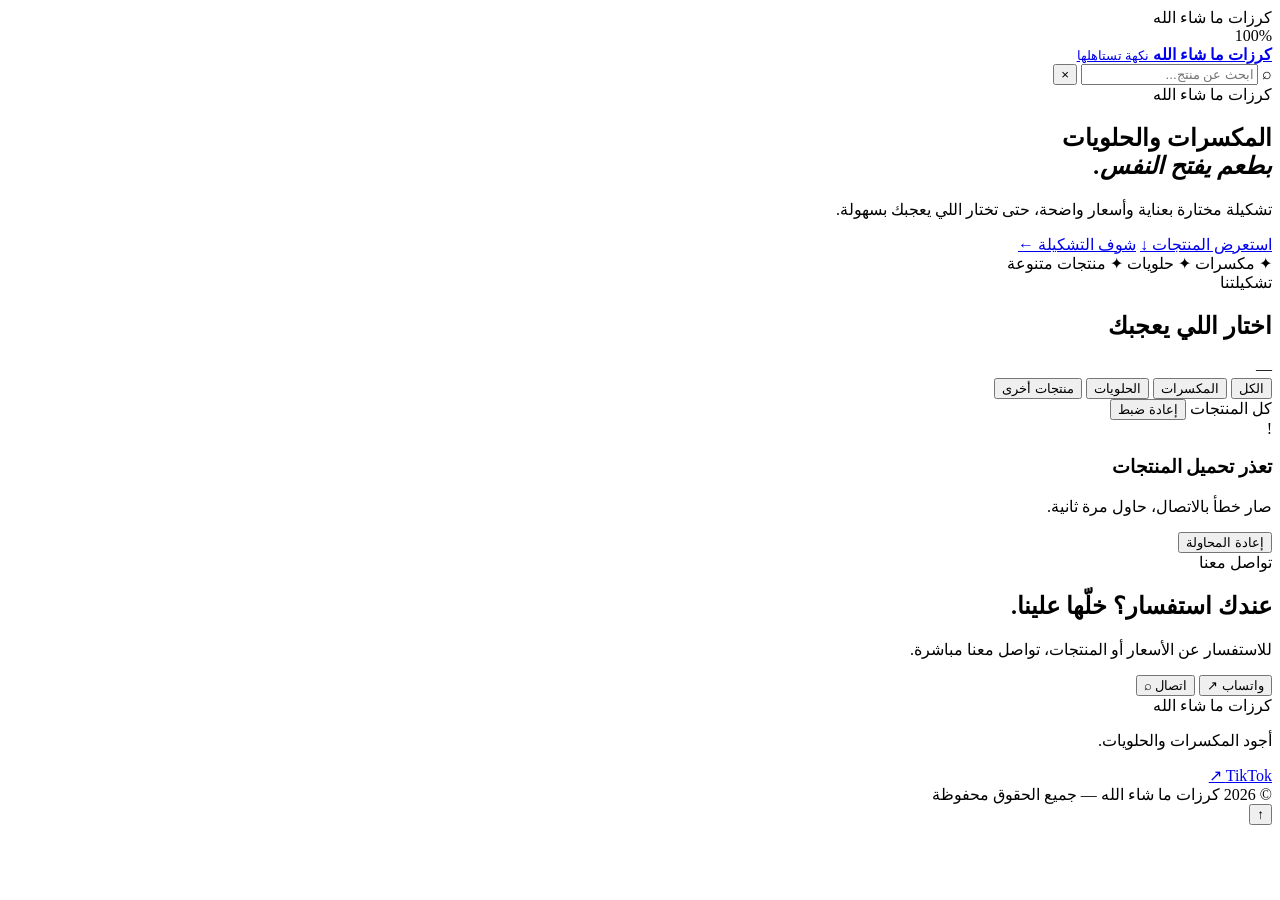
==== commit 727f3501: "Rename index_karzat_final.html to index.html" ====
--- a/index.html
+++ b/index.html
@@ -4,23 +4,29 @@
 <meta charset="UTF-8">
 <meta name="viewport" content="width=device-width, initial-scale=1.0">
 <meta name="theme-color" content="#21130d">
-<meta name="description" content="كرزات ما شاء الله - قائمة أسعار المكسرات والحلويات والمنتجات المتنوعة.">
+<meta name="description" content="كرزات ما شاء الله - المكسرات والحلويات والمنتجات المتنوعة.">
 <title>كرزات ما شاء الله | قائمة الأسعار</title>
+
 <link rel="preconnect" href="https://fonts.googleapis.com">
 <link rel="preconnect" href="https://fonts.gstatic.com" crossorigin>
 <link href="https://fonts.googleapis.com/css2?family=Playpen+Sans+Arabic:wght@400;500;600;700&family=Vazirmatn:wght@400;500;600;700;800;900&display=swap" rel="stylesheet">
+
 <link rel="stylesheet" href="style.css">
 </head>
+
 <body class="loading">
-<div class="ambient ambient-a"></div><div class="ambient ambient-b"></div>
+<div class="ambient ambient-a"></div>
+<div class="ambient ambient-b"></div>
 
 <div id="loader" aria-hidden="true">
   <div class="loader-inner">
-    <div class="loader-mark">ك</div>
+    <!-- حبة عباد الشمس -->
+    <div class="seed-logo seed-logo-loader" aria-hidden="true">
+      <span></span><i></i>
+    </div>
     <div class="loader-brand">كرزات ما شاء الله</div>
     <div class="loader-percent" id="load-pc">0%</div>
     <div class="loader-track"><div id="load-bar"></div></div>
-    <p>نجهّز لك قائمة اليوم...</p>
   </div>
 </div>
 
@@ -29,9 +35,13 @@
 <header class="navbar">
   <div class="nav-inner">
     <a class="brand" href="#" aria-label="كرزات ما شاء الله">
-      <span class="brand-mark">ك</span>
-      <span><strong>كرزات ما شاء الله</strong><small>نكهة تستاهلها</small></span>
+      <span class="seed-logo brand-seed" aria-hidden="true"><span></span><i></i></span>
+      <span>
+        <strong>كرزات ما شاء الله</strong>
+        <small>نكهة تستاهلها</small>
+      </span>
     </a>
+
     <div class="search-box">
       <span class="search-icon">⌕</span>
       <input id="search" type="search" autocomplete="off" placeholder="ابحث عن منتج..." aria-label="البحث عن منتج">
@@ -42,33 +52,37 @@
 
 <main>
 <section class="hero">
-  <div class="hero-shape shape-one"></div><div class="hero-shape shape-two"></div>
+  <div class="hero-shape shape-one"></div>
+  <div class="hero-shape shape-two"></div>
+
   <div class="hero-content reveal">
-    <span class="eyebrow">قائمة الأسعار اليومية</span>
+    <span class="eyebrow">كرزات ما شاء الله</span>
     <h1>المكسرات والحلويات<br><em>بطعم يفتح النفس.</em></h1>
-    <p>تشكيلة مختارة بعناية، وأسعار محدثة مباشرة من قاعدة بيانات المحل.</p>
+    <p>تشكيلة مختارة بعناية وأسعار واضحة، حتى تختار اللي يعجبك بسهولة.</p>
+
     <div class="hero-actions">
       <a class="hero-action" href="#products-section">استعرض المنتجات <span>↓</span></a>
       <a class="hero-secondary" href="#products-section">شوف التشكيلة <span>←</span></a>
     </div>
-    <div class="hero-pills"><span>✦ أسعار محدثة</span><span>✦ تشكيلة يومية</span><span>✦ جودة مختارة</span></div>
+
+    <div class="hero-pills">
+      <span>✦ مكسرات</span>
+      <span>✦ حلويات</span>
+      <span>✦ منتجات متنوعة</span>
+    </div>
   </div>
+
   <div class="hero-glow hero-glow-one"></div>
   <div class="hero-glow hero-glow-two"></div>
   <div class="hero-noise"></div>
 </section>
 
-<section class="trust-strip">
-  <div class="trust-inner">
-    <div><strong>تشكيلة متنوعة</strong><span>مكسرات وحلويات وأكثر</span></div>
-    <i></i><div><strong>أسعار مباشرة</strong><span>تتحدث من قاعدة البيانات</span></div>
-    <i></i><div><strong>اختيار بعناية</strong><span>منتجات مرتبة وواضحة</span></div>
-  </div>
-</section>
-
 <section class="catalog-section" id="products-section">
   <div class="section-head reveal">
-    <div><span class="section-kicker">تشكيلتنا</span><h2>اختار اللي يعجبك</h2></div>
+    <div>
+      <span class="section-kicker">تشكيلتنا</span>
+      <h2>اختار اللي يعجبك</h2>
+    </div>
     <span class="product-count" id="product-count">...</span>
   </div>
 
@@ -85,45 +99,76 @@
   </div>
 
   <div id="loading-products" class="products-state">
-    <div class="state-spinner"></div><p>جاري تحميل المنتجات...</p>
+    <div class="state-spinner"></div>
+    <p>جاري التحميل...</p>
   </div>
+
   <section class="products reveal" id="products" aria-live="polite"></section>
 
+  <div id="empty-products" class="products-state empty-state" hidden>
+    <div class="empty-icon">✦</div>
+    <h3>ماكو منتجات حالياً</h3>
+    <p>حالياً ما متوفر أي منتج بالمتجر.</p>
+  </div>
+
   <div id="no-results" class="products-state empty-state" hidden>
-    <div class="empty-icon">⌕</div><h3>ما لقينا هذا المنتج</h3><p>جرّب اسم مختلف أو ارجع لكل المنتجات.</p>
+    <div class="empty-icon">⌕</div>
+    <h3>ما لقينا هذا المنتج</h3>
+    <p>جرّب اسم ثاني أو ارجع لكل المنتجات.</p>
   </div>
 
   <div id="api-error" class="products-state empty-state" hidden>
-    <div class="empty-icon">!</div><h3>تعذر تحميل القائمة</h3>
-    <p>تأكد من اتصال الموقع بالسيرفر ثم أعد المحاولة.</p>
+    <div class="empty-icon">!</div>
+    <h3>تعذر تحميل المنتجات</h3>
+    <p>صار خطأ بالاتصال، حاول مرة ثانية.</p>
     <button id="retry-btn" class="retry-btn" type="button">إعادة المحاولة</button>
   </div>
 </section>
 </main>
 
+<!-- قسم التواصل: نسخة واحدة فقط -->
 <section class="contact-cta reveal">
-  <div><span class="section-kicker">تواصل معنا</span><h2>عندك استفسار؟ خلّها علينا.</h2><p>للاستفسار عن الأسعار أو المنتجات، تواصل معنا مباشرة.</p></div>
-  <div class="cta-actions"><button type="button" onclick="openWhatsApp()">واتساب <span>↗</span></button><button type="button" onclick="openCall()">اتصال <span>⌕</span></button></div>
+  <div class="contact-copy">
+    <span class="section-kicker">تواصل معنا</span>
+    <h2>عندك استفسار؟ خلّها علينا.</h2>
+    <p>للاستفسار عن الأسعار أو المنتجات، تواصل معنا مباشرة.</p>
+  </div>
+
+  <div class="cta-actions">
+    <button type="button" onclick="openWhatsApp()">واتساب <span>↗</span></button>
+    <button type="button" onclick="openCall()">اتصال <span>⌕</span></button>
+  </div>
 </section>
 
 <footer>
   <div class="footer-inner">
-    <div><div class="footer-brand">كرزات ما شاء الله</div><p>أجود المكسرات والحلويات، بقائمة أسعار تتحدث من المصدر.</p></div>
-    <div class="footer-contact"><span>للاستفسار</span><button type="button" onclick="openWhatsApp()">واتساب</button><button type="button" onclick="openCall()">اتصال</button></div>
+    <div>
+      <div class="footer-brand">كرزات ما شاء الله</div>
+      <p>أجود المكسرات والحلويات.</p>
+    </div>
+    <a class="footer-tiktok" href="https://www.tiktok.com/@grz.15" target="_blank" rel="noopener noreferrer">TikTok ↗</a>
   </div>
+
   <div class="footer-bottom">© 2026 كرزات ما شاء الله — جميع الحقوق محفوظة</div>
 </footer>
 
 <button id="backToTop" type="button" aria-label="العودة للأعلى">↑</button>
+
 <script>
 (() => {
   const els = document.querySelectorAll('.reveal');
   const io = new IntersectionObserver((entries) => {
-    entries.forEach(e => { if (e.isIntersecting) { e.target.classList.add('is-visible'); io.unobserve(e.target); } });
+    entries.forEach(e => {
+      if (e.isIntersecting) {
+        e.target.classList.add('is-visible');
+        io.unobserve(e.target);
+      }
+    });
   }, {threshold:.08});
   els.forEach(el => io.observe(el));
 })();
 </script>
+
 <script src="script.js"></script>
 </body>
 </html>
